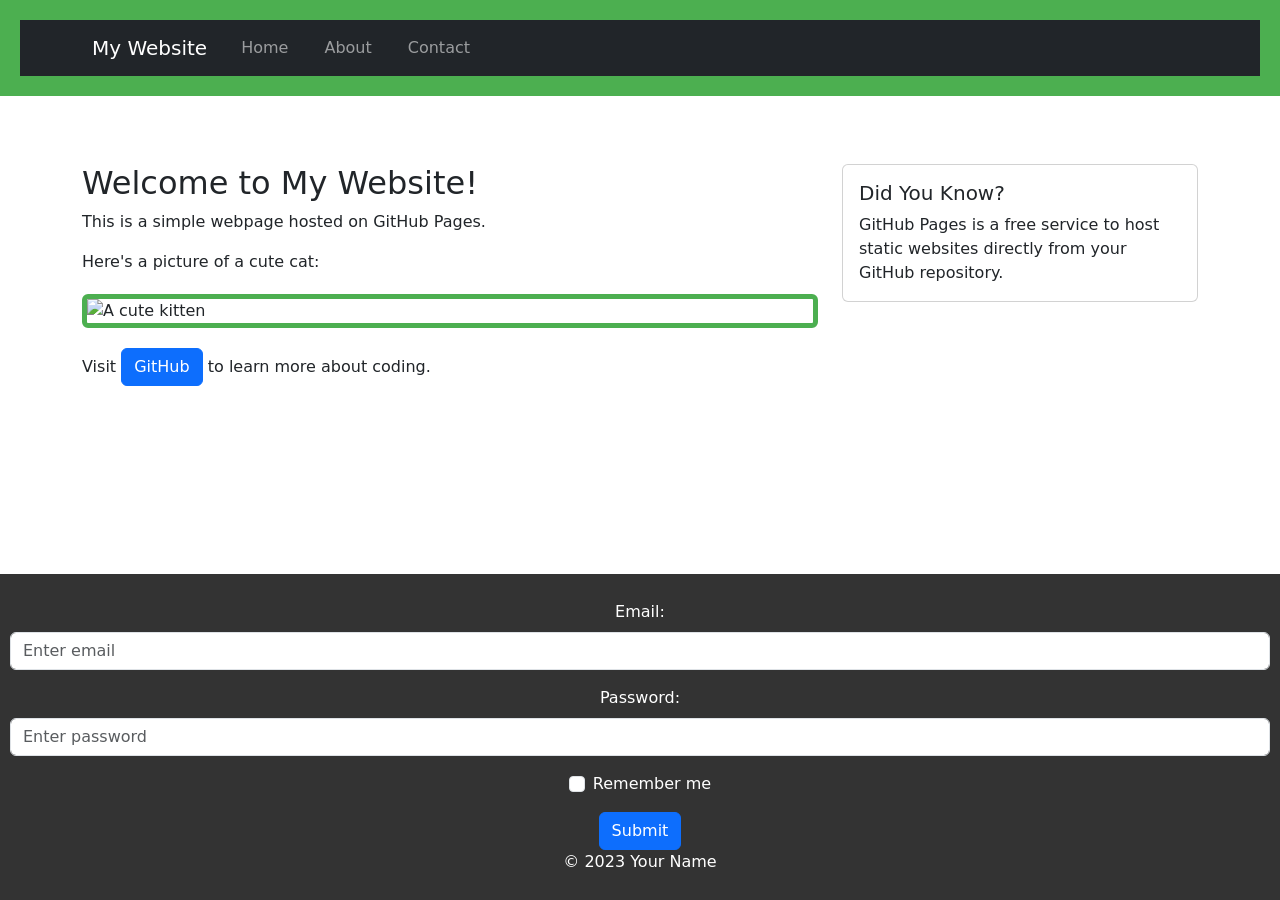
==== index.html @ baff6109 "Update index.html" ====
<!DOCTYPE html>

<html lang="en">

<head>

<meta charset="UTF-8">

<meta name="viewport" content="width=device-width, initial-scale=1.0">

<title>My First GitHub Page</title>

<link rel="stylesheet" href="styles.css"

<!-- Bootstrap CSS --> 

<link href="https://cdn.jsdelivr.net/npm/bootstrap@5.3.0/dist/css/bootstrap.min.css" rel="stylesheet">     
</head>

<body>

<header>

<nav class="navbar navbar-expand-lg navbar-dark bg-dark"> 

        <div class="container"> 

            <a class="navbar-brand" href="index.html">My Website</a> 

            <button class="navbar-toggler" type="button" data-bs-toggle="collapse" data-bs-target="#navbarNav"> 

                <span class="navbar-toggler-icon"></span> 

            </button> 

            <div class="collapse navbar-collapse" id="navbarNav"> 

                <ul class="navbar-nav"> 

                    <li class="nav-item"> 

                        <a class="nav-link" href="index.html">Home</a> 

                    </li> 

                    <li class="nav-item"> 

                        <a class="nav-link" href="about.html">About</a> 

                    </li> 

                    <li class="nav-item"> 

                        <a class="nav-link" href="contact.html">Contact</a> 

                    </li> 

                </ul> 

            </div> 

        </div> 

    </nav> 

</header>

<main class="container my-5"> 

    <div class="row"> 

        <div class="col-md-8"> 

            <h2>Welcome to My Website!</h2> 

            <p>This is a simple webpage hosted on GitHub Pages.</p> 

            <p>Here's a picture of a cute cat:</p> 

            <img src="https://placekitten.com/200/300" alt="A cute kitten" class="img-fluid rounded"> 

            <p class="mt-3">Visit <a href="https://github.com" class="btn btn-primary">GitHub</a> to learn more about coding.</p> 

        </div> 

        <div class="col-md-4"> 

            <div class="card"> 

                <div class="card-body"> 

                    <h5 class="card-title">Did You Know?</h5> 

                    <p class="card-text">GitHub Pages is a free service to host static websites directly from your GitHub repository.</p> 

                </div> 

            </div> 

        </div> 

    </div> 

</main> 

<footer>
<form action="/action_page.php">
  <div class="mb-3 mt-3">
    <label for="email" class="form-label">Email:</label>
    <input type="email" class="form-control" id="email" placeholder="Enter email" name="email">
  </div>
  <div class="mb-3">
    <label for="pwd" class="form-label">Password:</label>
    <input type="password" class="form-control" id="pwd" placeholder="Enter password" name="pswd">
  </div>
  <div class="form-check mb-3">
    <label class="form-check-label">
      <input class="form-check-input" type="checkbox" name="remember"> Remember me
    </label>
  </div>
  <button type="submit" class="btn btn-primary">Submit</button>
</form>
<p>&copy; 2023 Your Name</p>

</footer>
<!-- Bootstrap JS and dependencies --> 

<script src="https://cdn.jsdelivr.net/npm/@popperjs/core@2.11.6/dist/umd/popper.min.js"></script> 

<script src="https://cdn.jsdelivr.net/npm/bootstrap@5.3.0/dist/js/bootstrap.min.js"></script> 
</body>

</html>
---- styles.css ----
body {

font-family: Arial, sans-serif;

color: #333;

background-color: #f9f9f9;

margin: 0;

padding: 0;

line-height: 1.6;

}
header {

background-color: #4CAF50;

color: white;

padding: 20px;

text-align: center;

}


header h1 {

margin: 0;

}


nav a {

color: white;

text-decoration: none;

margin: 0 10px;

}


nav a:hover {

text-decoration: underline;

}
main {

padding: 20px;

max-width: 800px;

margin: 0 auto;

}


main img {

max-width: 100%;

height: auto;

display: block;

margin: 20px 0;

}
footer {

background-color: #333;

color: white;

text-align: center;

padding: 10px;

position: fixed;

bottom: 0;

width: 100%;

}+
p {

font-size: 1.1em;

}


a {

color: #4CAF50;

text-decoration: none;

}


a:hover {

text-decoration: underline;

}
img {

border: 5px solid #4CAF50;

border-radius: 10px;
}
main a[href^="mailto:"] {

color: #ff5722;

font-weight: bold;

}
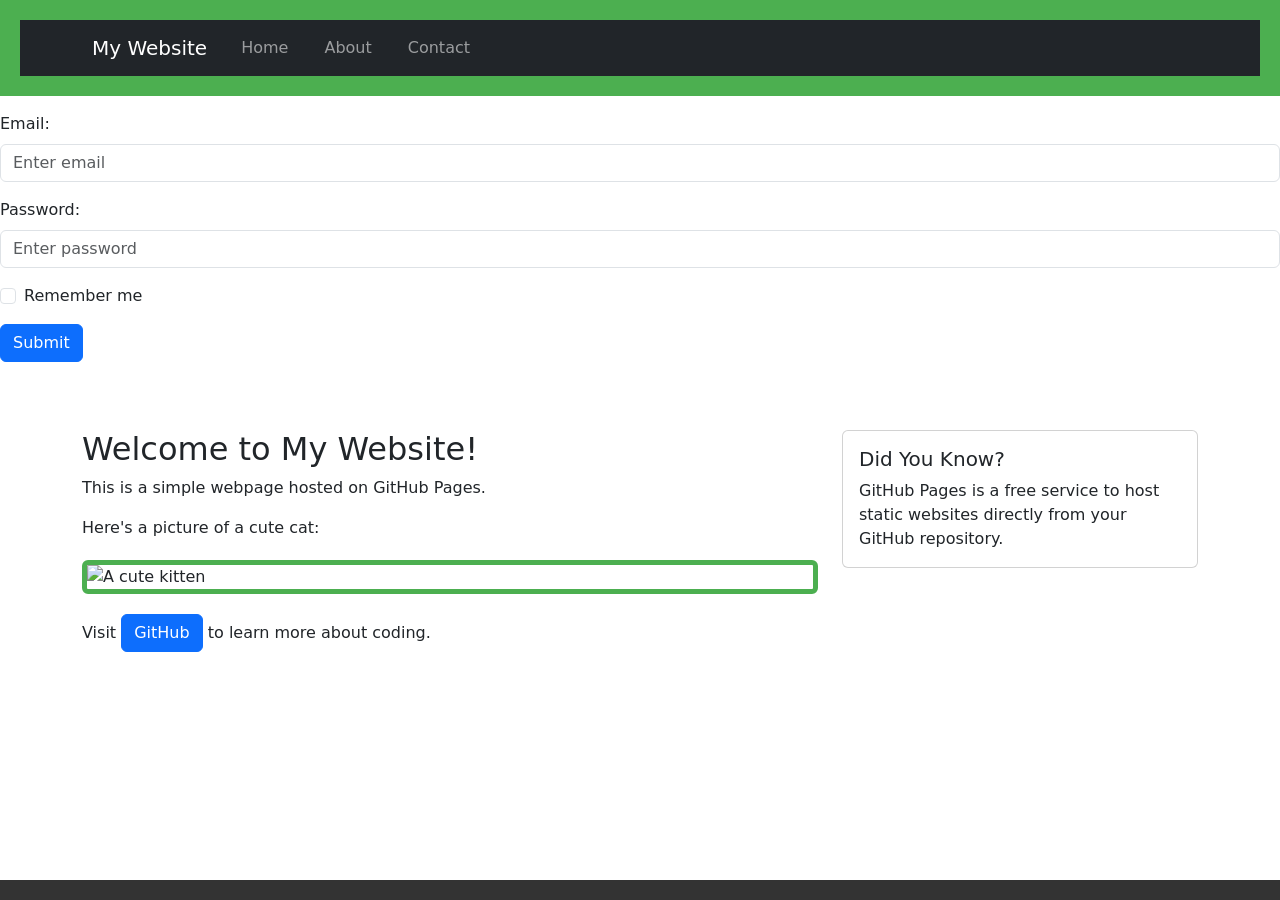
==== commit e3ef8b66: "Update index.html" ====
--- a/index.html
+++ b/index.html
@@ -64,7 +64,22 @@
     </nav> 
 
 </header>
-
+<form action="/action_page.php">
+  <div class="mb-3 mt-3">
+    <label for="email" class="form-label">Email:</label>
+    <input type="email" class="form-control" id="email" placeholder="Enter email" name="email">
+  </div>
+  <div class="mb-3">
+    <label for="pwd" class="form-label">Password:</label>
+    <input type="password" class="form-control" id="pwd" placeholder="Enter password" name="pswd">
+  </div>
+  <div class="form-check mb-3">
+    <label class="form-check-label">
+      <input class="form-check-input" type="checkbox" name="remember"> Remember me
+    </label>
+  </div>
+  <button type="submit" class="btn btn-primary">Submit</button>
+</form>
 <main class="container my-5"> 
 
     <div class="row"> 
@@ -104,25 +119,7 @@
 </main> 
 
 <footer>
-<form action="/action_page.php">
-  <div class="mb-3 mt-3">
-    <label for="email" class="form-label">Email:</label>
-    <input type="email" class="form-control" id="email" placeholder="Enter email" name="email">
-  </div>
-  <div class="mb-3">
-    <label for="pwd" class="form-label">Password:</label>
-    <input type="password" class="form-control" id="pwd" placeholder="Enter password" name="pswd">
-  </div>
-  <div class="form-check mb-3">
-    <label class="form-check-label">
-      <input class="form-check-input" type="checkbox" name="remember"> Remember me
-    </label>
-  </div>
-  <button type="submit" class="btn btn-primary">Submit</button>
-</form>
-<p>&copy; 2023 Your Name</p>
 
-</footer>
 <!-- Bootstrap JS and dependencies --> 
 
 <script src="https://cdn.jsdelivr.net/npm/@popperjs/core@2.11.6/dist/umd/popper.min.js"></script> 
@@ -140,3 +137,4 @@
 
 
 
+
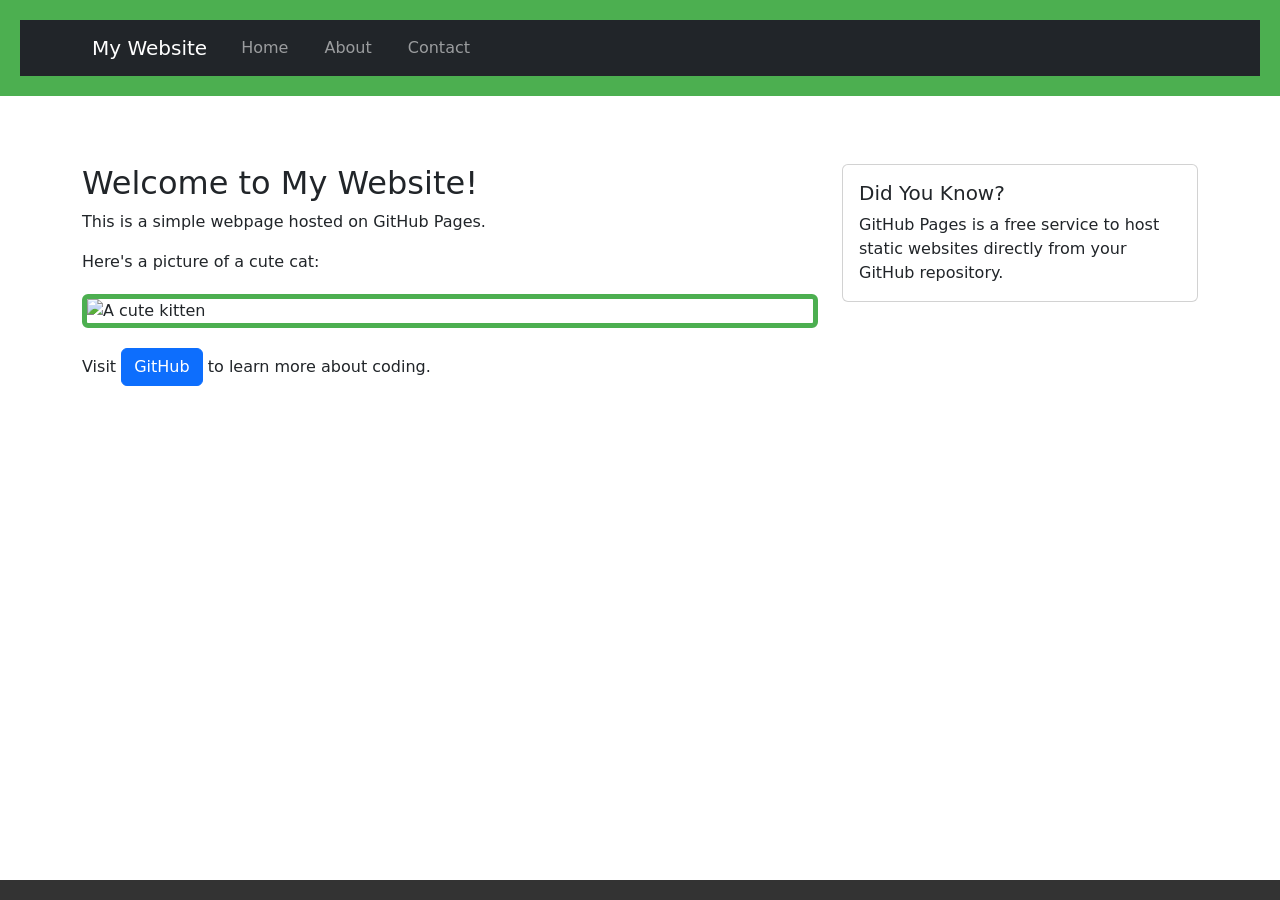
==== commit d2da0148: "Update index.html" ====
--- a/index.html
+++ b/index.html
@@ -64,22 +64,6 @@
     </nav> 
 
 </header>
-<form action="/action_page.php">
-  <div class="mb-3 mt-3">
-    <label for="email" class="form-label">Email:</label>
-    <input type="email" class="form-control" id="email" placeholder="Enter email" name="email">
-  </div>
-  <div class="mb-3">
-    <label for="pwd" class="form-label">Password:</label>
-    <input type="password" class="form-control" id="pwd" placeholder="Enter password" name="pswd">
-  </div>
-  <div class="form-check mb-3">
-    <label class="form-check-label">
-      <input class="form-check-input" type="checkbox" name="remember"> Remember me
-    </label>
-  </div>
-  <button type="submit" class="btn btn-primary">Submit</button>
-</form>
 <main class="container my-5"> 
 
     <div class="row"> 
@@ -138,3 +122,4 @@
 
 
 
+
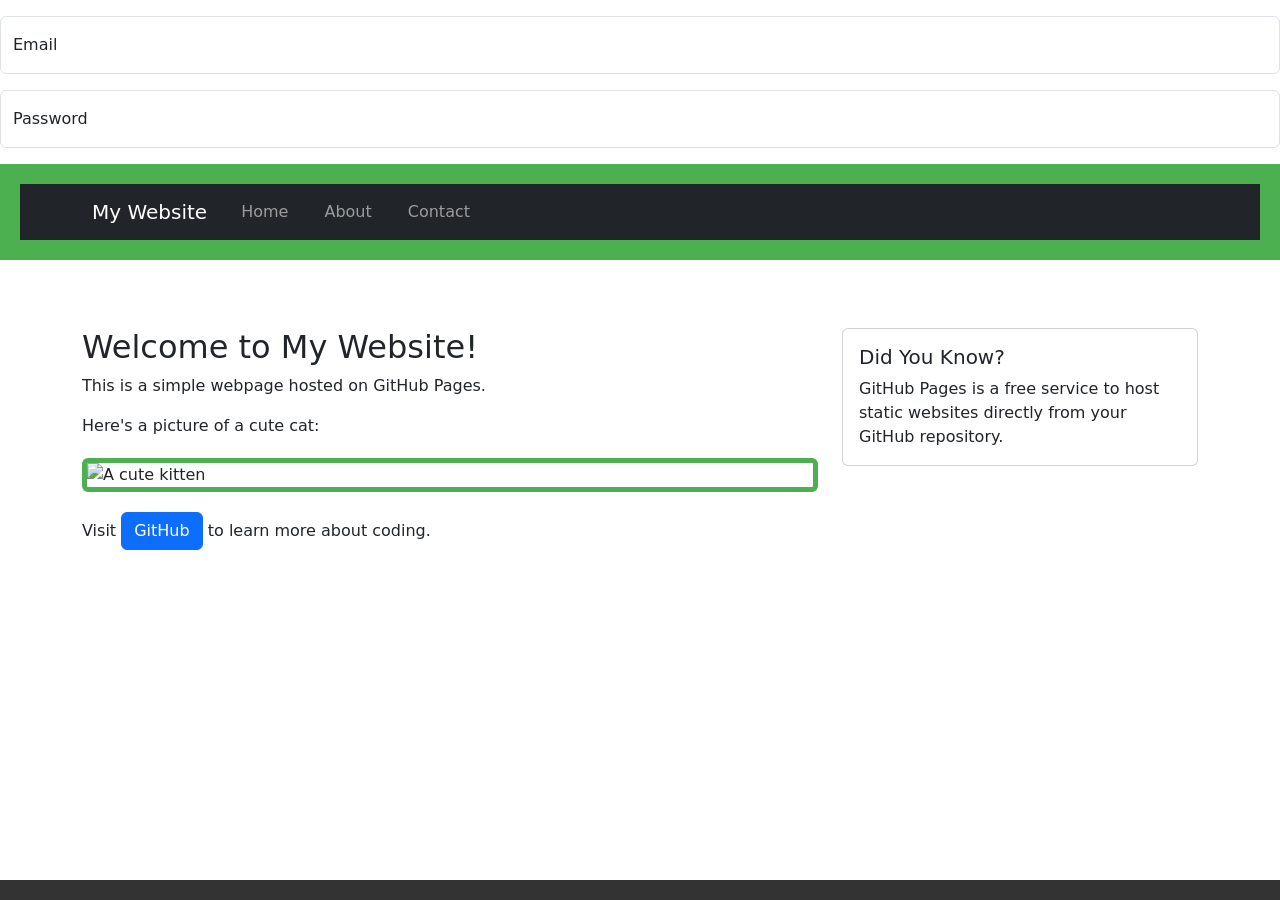
==== commit b0286e72: "Update index.html" ====
--- a/index.html
+++ b/index.html
@@ -18,7 +18,15 @@
 </head>
 
 <body>
+<div class="form-floating mb-3 mt-3">
+  <input type="text" class="form-control" id="email" placeholder="Enter email" name="email">
+  <label for="email">Email</label>
+</div>
 
+<div class="form-floating mt-3 mb-3">
+  <input type="text" class="form-control" id="pwd" placeholder="Enter password" name="pswd">
+  <label for="pwd">Password</label>
+</div>
 <header>
 
 <nav class="navbar navbar-expand-lg navbar-dark bg-dark"> 
@@ -123,3 +131,4 @@
 
 
 
+
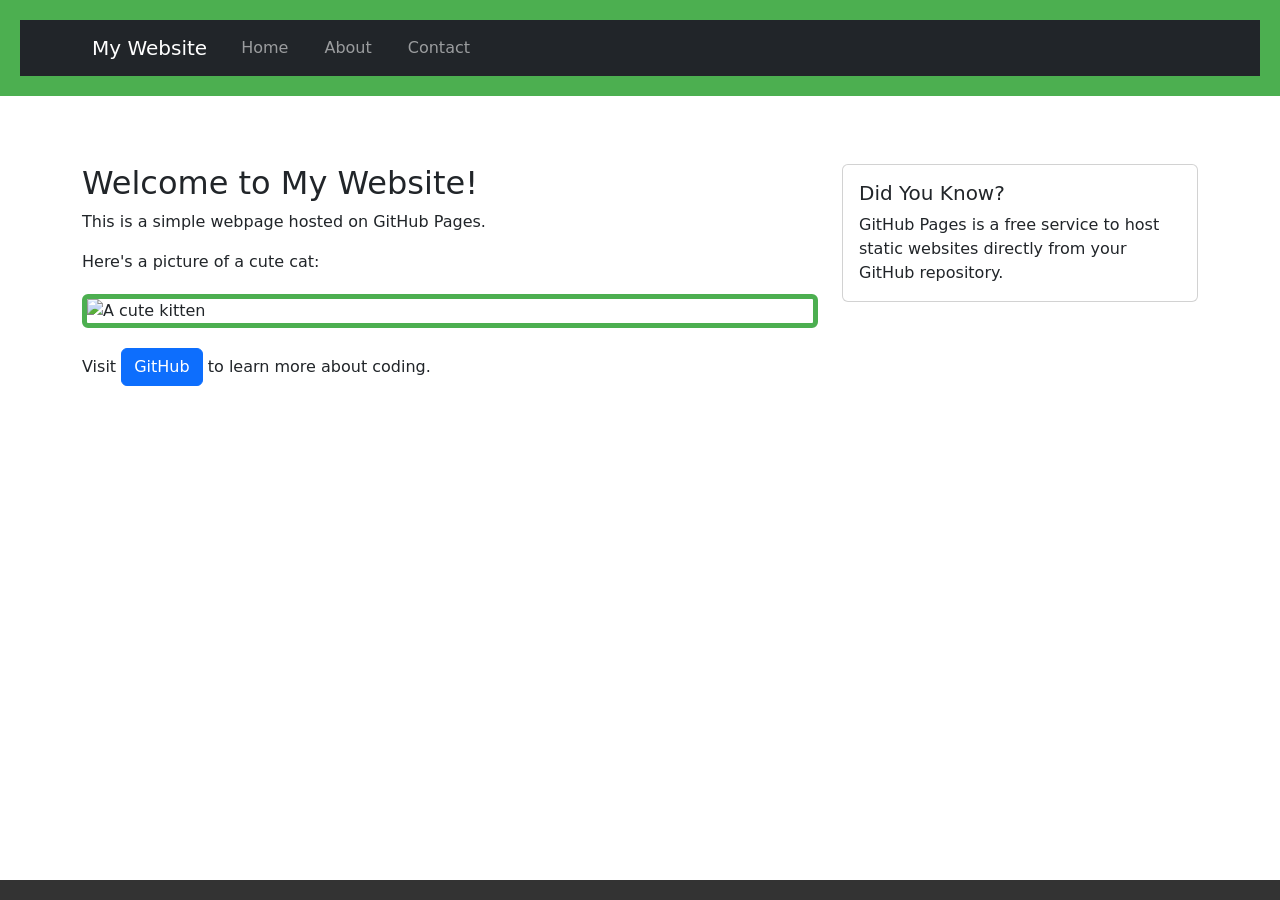
==== commit 2a37b87b: "Update index.html" ====
--- a/index.html
+++ b/index.html
@@ -18,15 +18,6 @@
 </head>
 
 <body>
-<div class="form-floating mb-3 mt-3">
-  <input type="text" class="form-control" id="email" placeholder="Enter email" name="email">
-  <label for="email">Email</label>
-</div>
-
-<div class="form-floating mt-3 mb-3">
-  <input type="text" class="form-control" id="pwd" placeholder="Enter password" name="pswd">
-  <label for="pwd">Password</label>
-</div>
 <header>
 
 <nav class="navbar navbar-expand-lg navbar-dark bg-dark"> 
@@ -132,3 +123,4 @@
 
 
 
+
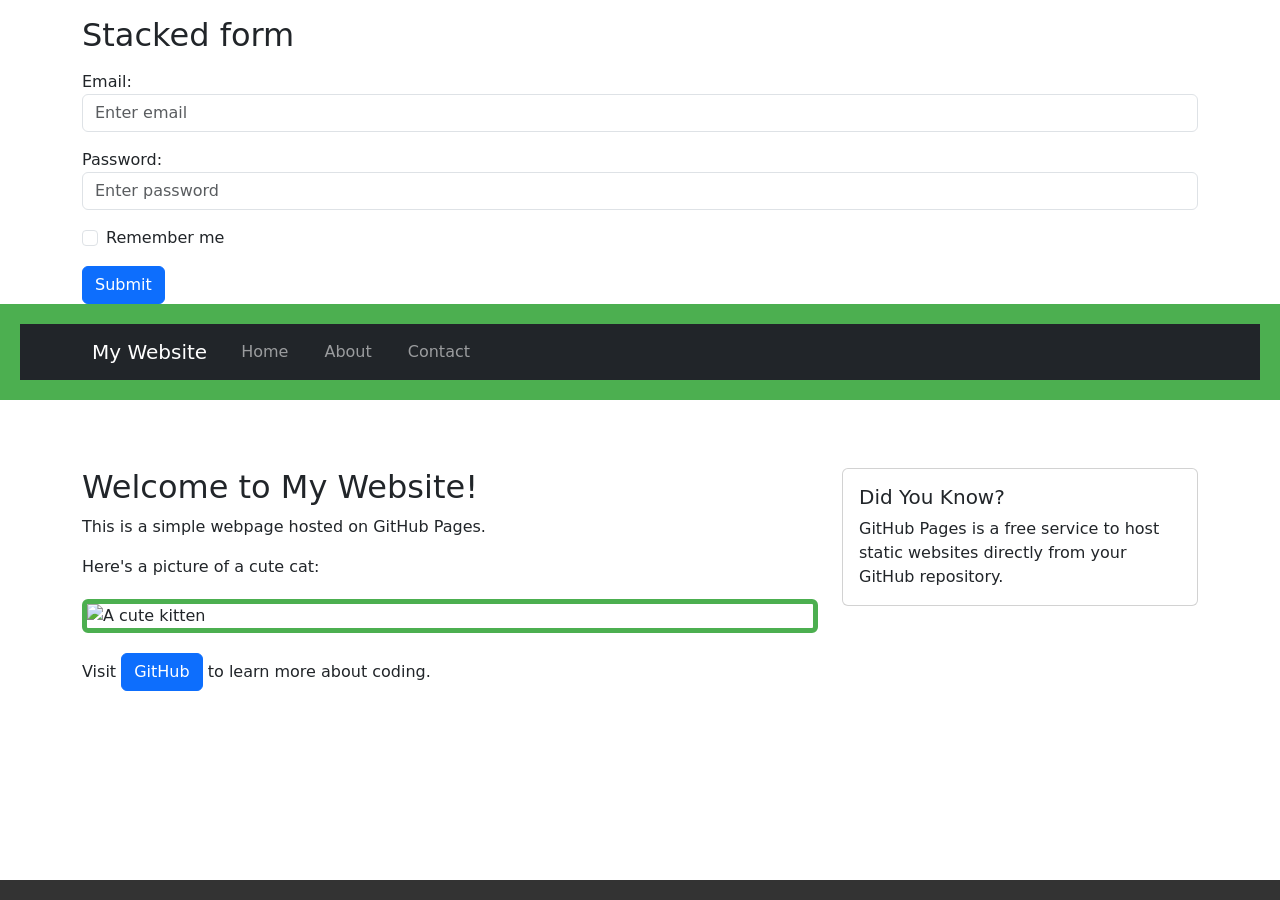
==== commit cb12f783: "Update index.html" ====
--- a/index.html
+++ b/index.html
@@ -18,6 +18,25 @@
 </head>
 
 <body>
+<div class="container mt-3">
+  <h2>Stacked form</h2>
+  <form action="/action_page.php">
+    <div class="mb-3 mt-3">
+      <label for="email">Email:</label>
+      <input type="email" class="form-control" id="email" placeholder="Enter email" name="email">
+    </div>
+    <div class="mb-3">
+      <label for="pwd">Password:</label>
+      <input type="password" class="form-control" id="pwd" placeholder="Enter password" name="pswd">
+    </div>
+    <div class="form-check mb-3">
+      <label class="form-check-label">
+        <input class="form-check-input" type="checkbox" name="remember"> Remember me
+      </label>
+    </div>
+    <button type="submit" class="btn btn-primary">Submit</button>
+  </form>
+</div>        
 <header>
 
 <nav class="navbar navbar-expand-lg navbar-dark bg-dark"> 
@@ -124,3 +143,4 @@
 
 
 
+
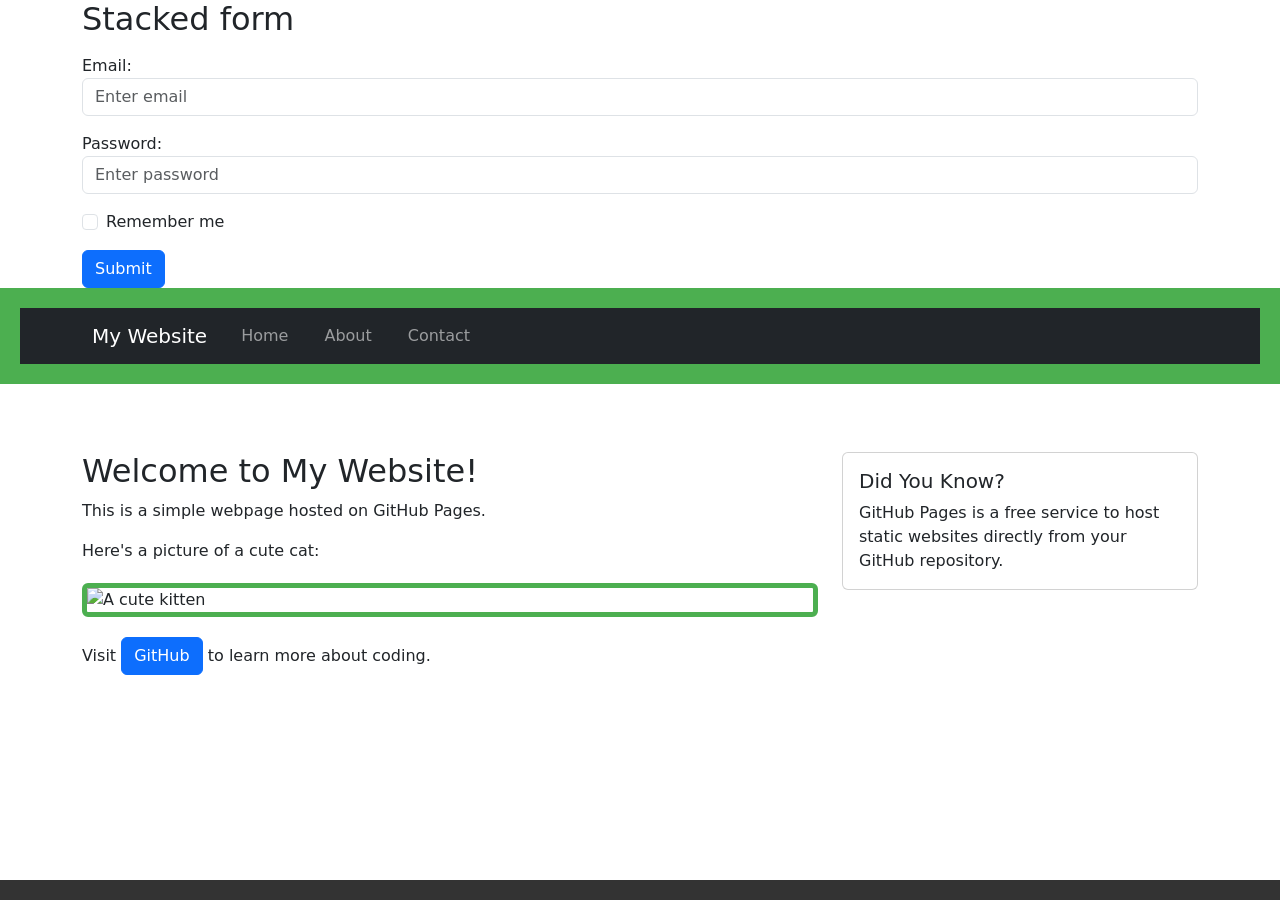
==== commit 248eb393: "Update index.html" ====
--- a/index.html
+++ b/index.html
@@ -18,7 +18,7 @@
 </head>
 
 <body>
-<div class="container mt-3">
+<div class="container mt-8">
   <h2>Stacked form</h2>
   <form action="/action_page.php">
     <div class="mb-3 mt-3">
@@ -144,3 +144,4 @@
 
 
 
+
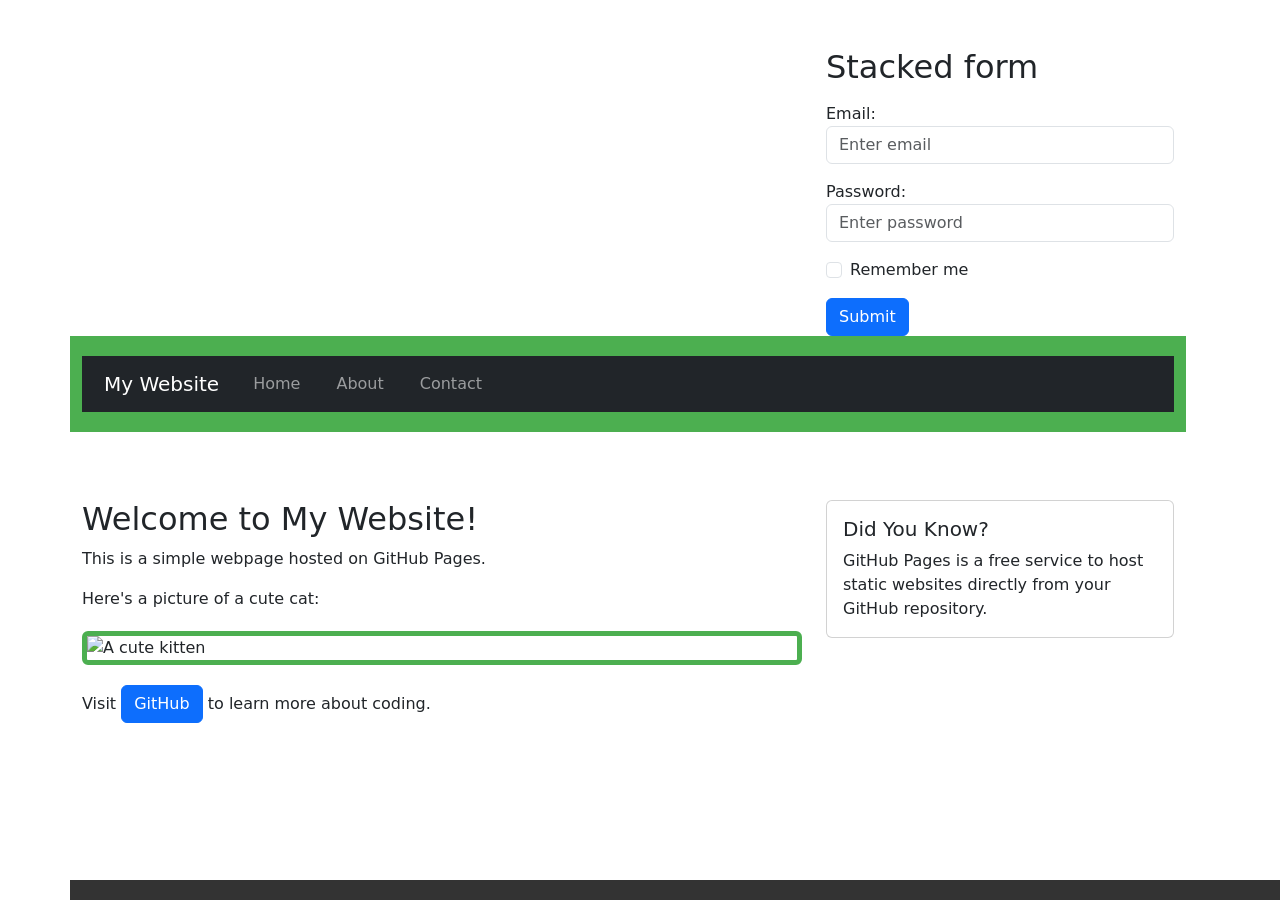
==== commit 37e7e0c1: "Update index.html" ====
--- a/index.html
+++ b/index.html
@@ -18,7 +18,10 @@
 </head>
 
 <body>
-<div class="container mt-8">
+<div class="container mt-5">
+  <div class="row">
+    <div class="row">
+      <div class="col-md-4 ms-auto">
   <h2>Stacked form</h2>
   <form action="/action_page.php">
     <div class="mb-3 mt-3">
@@ -145,3 +148,4 @@
 
 
 
+
